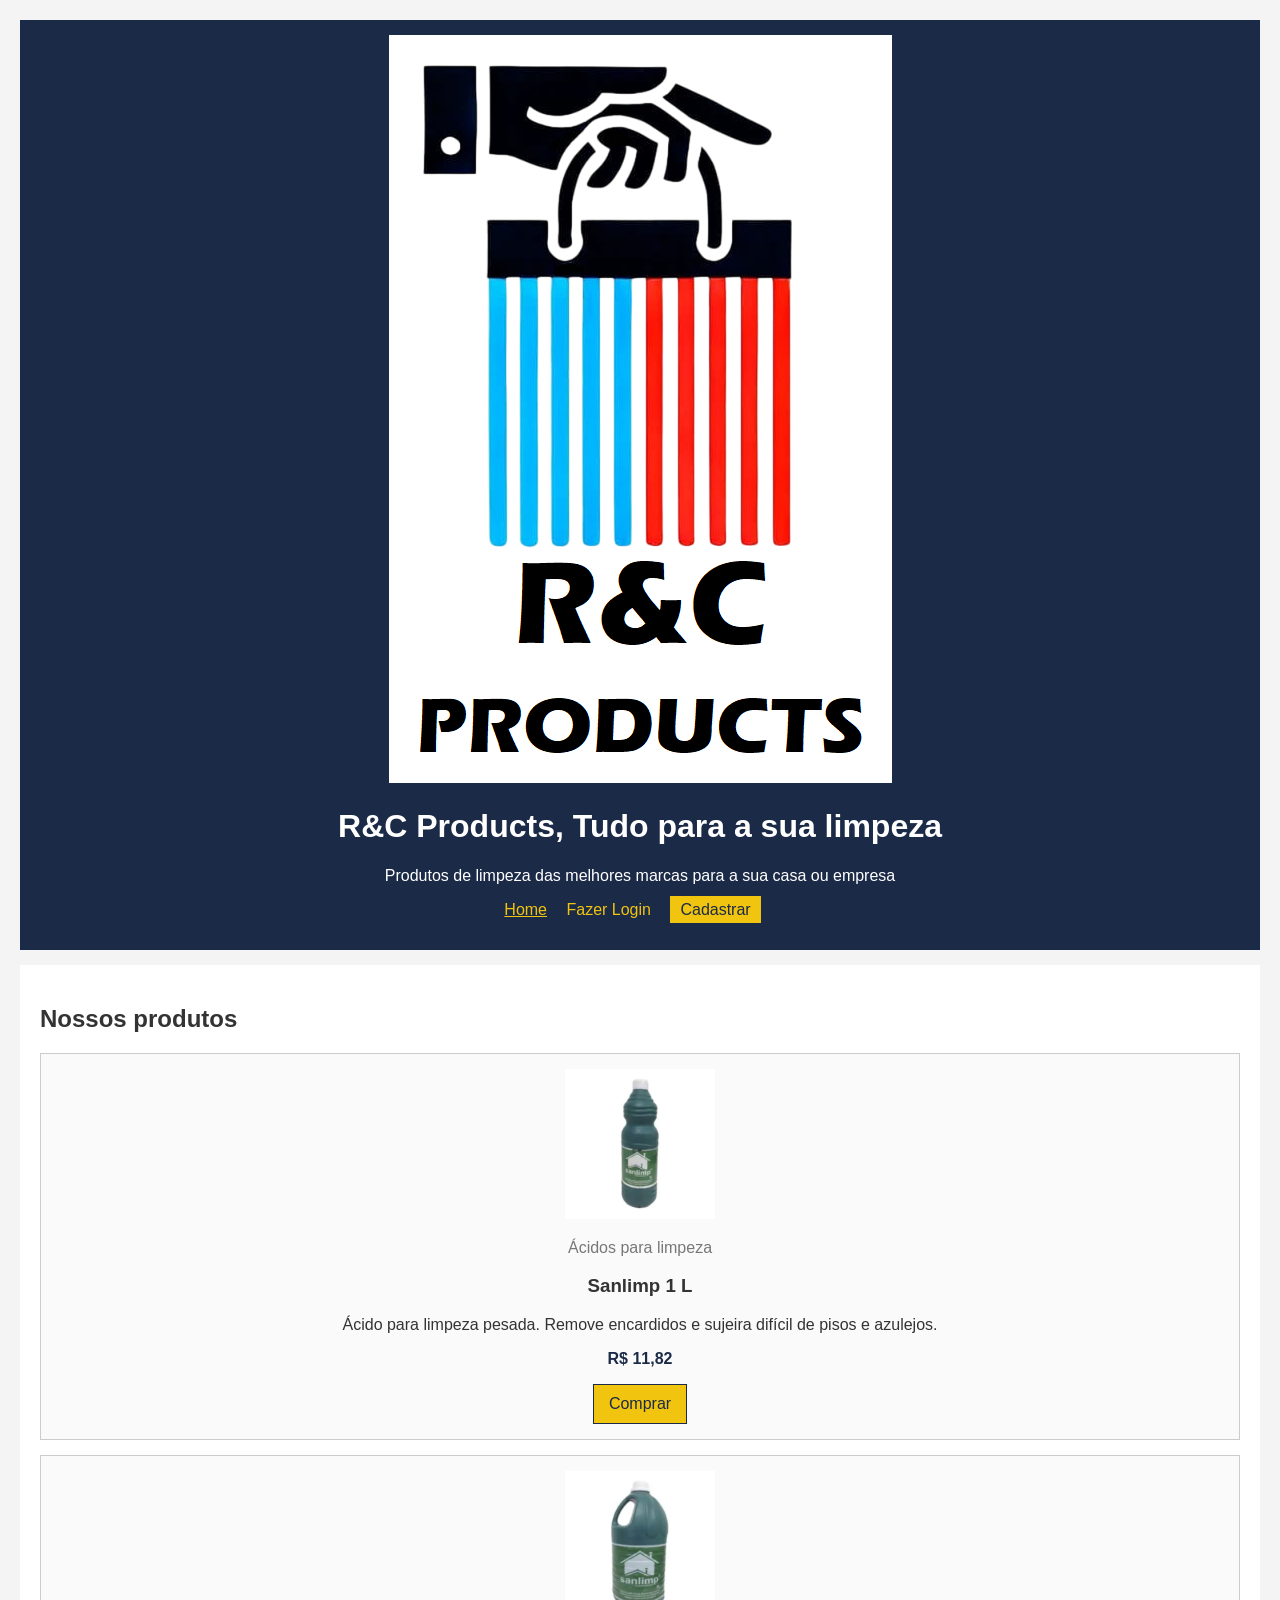
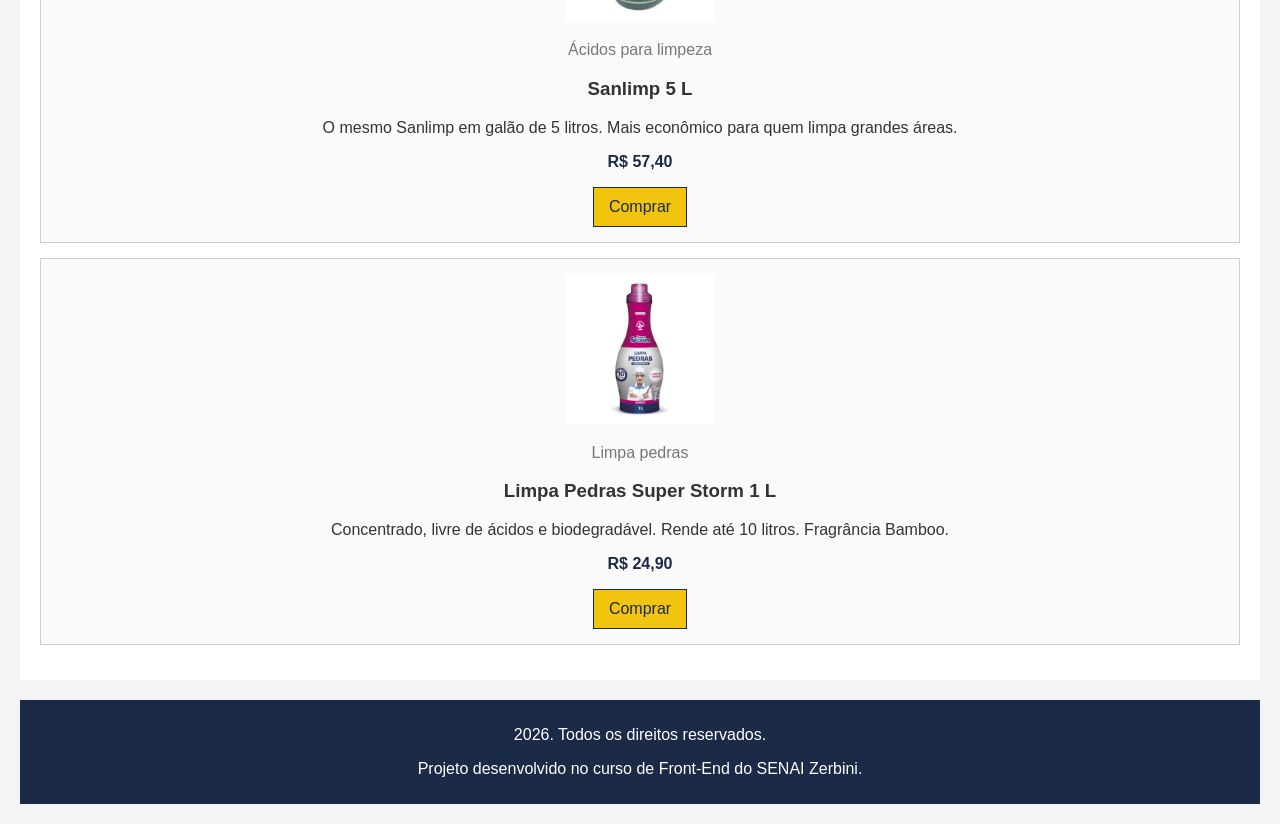
==== index.html @ df9c5c7d "Add files via upload" ====
<!DOCTYPE html>
<html lang="en">

<head>
    <meta charset="UTF-8">
    <meta name="viewport" content="width=device-width, initial-scale=1.0">
    <title>Document</title>
    <link rel="stylesheet" href="style.css">
</head>

<body>
    <header>
    <img src="assets\logo.png" alt="logo" height="10">
    <h1>R&C Products, Tudo para a sua limpeza </h1>
    <p>Produtos de limpeza das melhores marcas para a sua casa ou empresa</p>
    <a href="index.html" class="logo">

    <ul>
        <li><a href="index.html" class="ativo">Home</a></li>
        <li><a href="Login\Login.html">Fazer Login</a></li>
        <li><a href="Cadastro\cadastro.html" class="destaque">Cadastrar</a></li>
    </ul>
    </header>

    <main>
        <section id="produtos" class="produtos">
            <h2>Nossos produtos</h2>

        <article class="produto">
            <img src="assets\sanlimp-1l.png" alt="sanlimp-1l">
            <p class="categoria">Ácidos para limpeza</p>
            <h3>Sanlimp 1 L</h3>
            <p class="descricao">Ácido para limpeza pesada. Remove encardidos e sujeira difícil de pisos e azulejos.</p>
            <p class="preco"><strong>R$ 11,82</strong></p>
            <a href="pages/login.html" class="botao">Comprar</a>
        </article>

        <article class="produto">
            <img src="assets\sanlimp-5l.png" alt="sanlimp-5l">
            <p class="categoria">Ácidos para limpeza</p>
            <h3>Sanlimp 5 L</h3>
            <p class="descricao">O mesmo Sanlimp em galão de 5 litros. Mais econômico para quem limpa grandes áreas.</p>
            <p class="preco"><strong>R$ 57,40</strong></p>
            <a href="pages/login.html" class="botao">Comprar</a>
        </article>
        <article class="produto">
            <img src="assets\limpa-pedras.png" alt="limpa-pedras">
            <p class="categoria">Limpa pedras</p>
            <h3>Limpa Pedras Super Storm 1 L</h3>
            <p class="descricao">Concentrado, livre de ácidos e biodegradável. Rende até 10 litros. Fragrância Bamboo.</p>
            <p class="preco"><strong>R$ 24,90</strong></p>
            <a href="pages/login.html" class="botao">Comprar</a>
        </article>
        </section>

    </main>

    <footer class="rodape">
        <p>2026. Todos os direitos reservados.</p>
        <p>Projeto desenvolvido no curso de Front-End do SENAI Zerbini.</p>
    </footer>

</body>
</html>
---- style.css ----
body {
    font-family: Arial, sans-serif;
    background-color: #f4f4f4;
    color: #333333;
    margin: 0;
    padding: 20px;
}
header {
    background-color: #1b2a47;
    color: #ffffff;
    padding: 15px;
    text-align: center;
}
nav ul, header ul {
    list-style-type: none;
    padding: 0;
}
nav li, header li {
    display: inline;
    margin-right: 15px;
}
nav a, header a {
    color: #f1c40f;
    text-decoration: none;
}
.ativo {
    text-decoration: underline;
}
.destaque {
    background-color: #f1c40f;
    color: #1b2a47;
    padding: 5px 10px;
}
main {
    background-color: #ffffff;
    padding: 20px;
    margin-top: 15px;
}
article {
    border: 1px solid #cccccc;
    padding: 15px;
    margin-bottom: 15px;
    background-color: #fafafa;
}
.produto {
    text-align: center;
}
.produto img {
    height: 150px;
}
.categoria {
    color: #777777;
}
.preco {
    color: #1b2a47;
}
.botao {
    display: inline-block;
    background-color: #f1c40f;
    color: #1b2a47;
    padding: 10px 15px;
    border: 1px solid #1b2a47;
    text-decoration: none;
}
img {
    max-width: 100%;
    height: auto;
}
footer {
    text-align: center;
    padding: 10px;
    margin-top: 20px;
    background-color: #1b2a47;
    color: #ffffff;
}
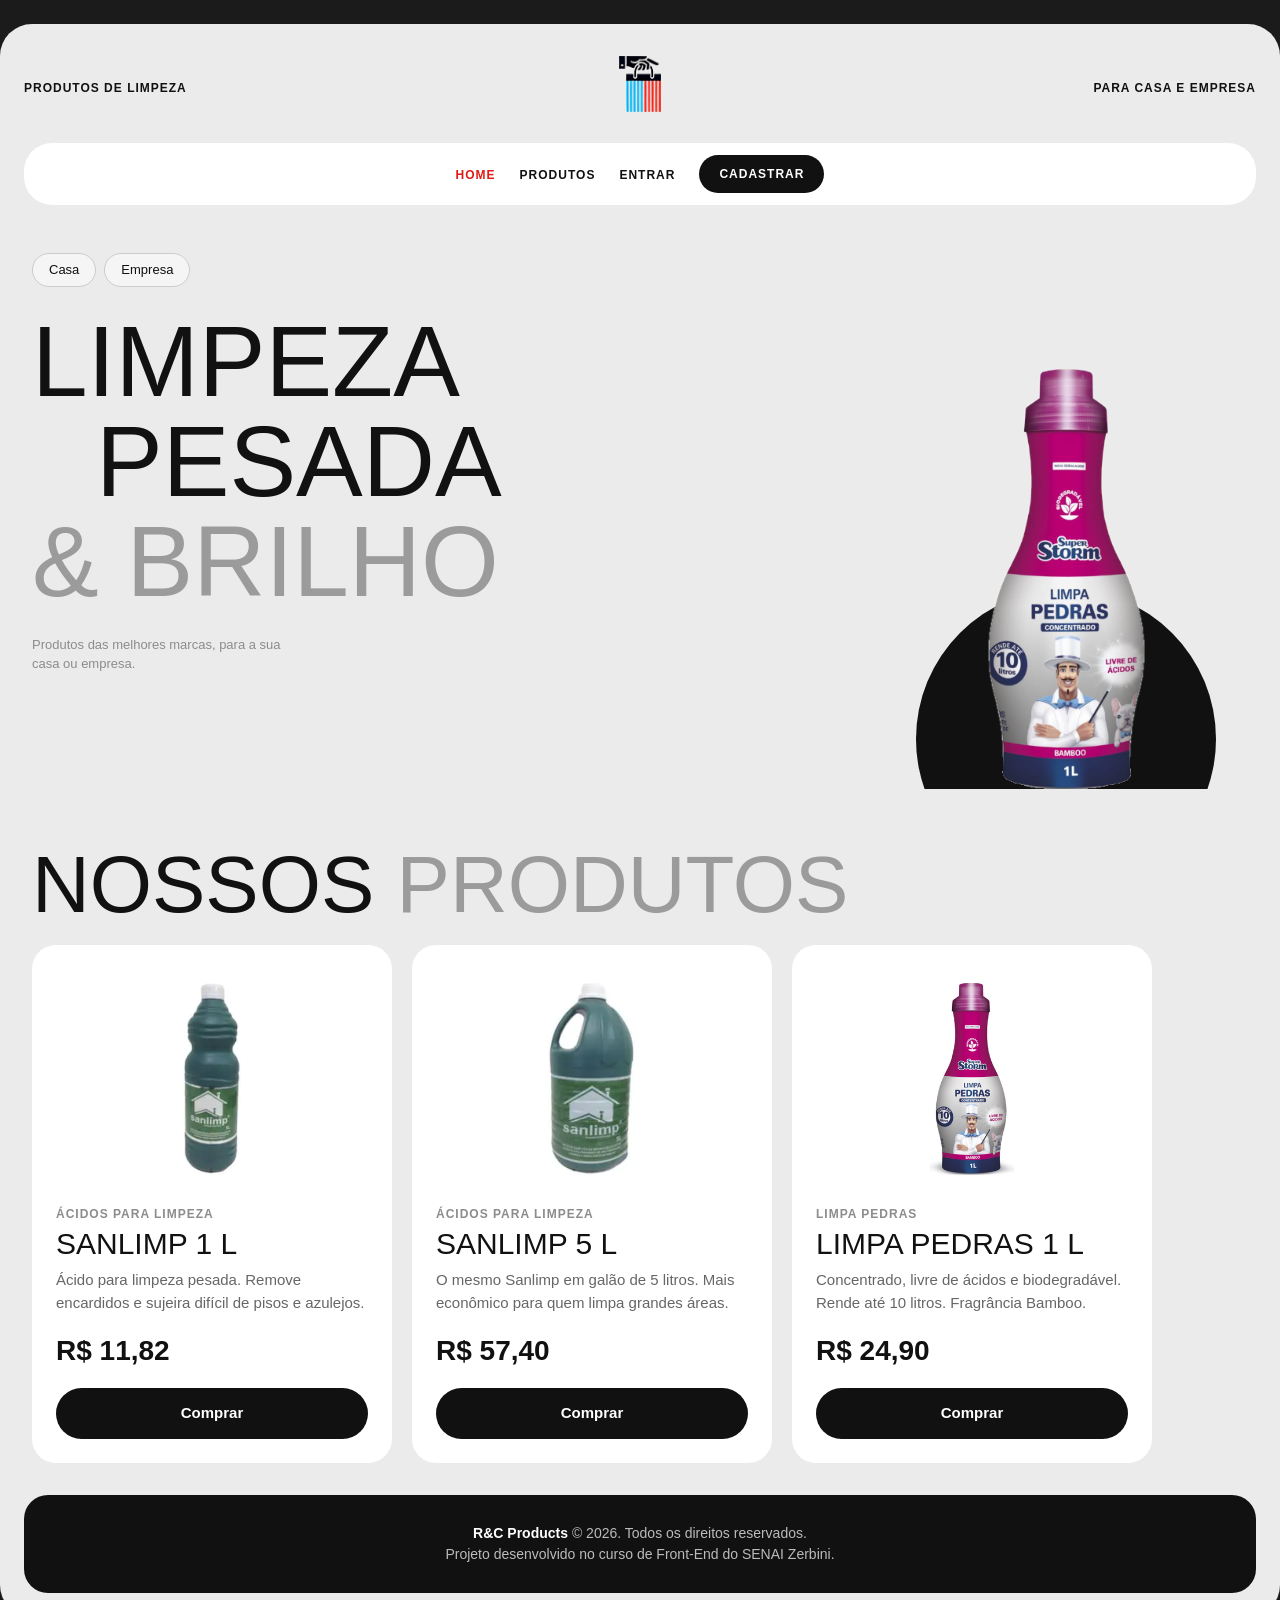
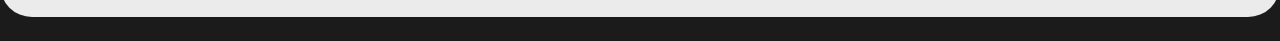
==== commit b31942bd: "Add files via upload" ====
--- a/index.html
+++ b/index.html
@@ -1,64 +1,94 @@
-<!DOCTYPE html>
-<html lang="en">
-
-<head>
-    <meta charset="UTF-8">
-    <meta name="viewport" content="width=device-width, initial-scale=1.0">
-    <title>Document</title>
-    <link rel="stylesheet" href="style.css">
-</head>
-
-<body>
-    <header>
-    <img src="assets\logo.png" alt="logo" height="10">
-    <h1>R&C Products, Tudo para a sua limpeza </h1>
-    <p>Produtos de limpeza das melhores marcas para a sua casa ou empresa</p>
-    <a href="index.html" class="logo">
-
-    <ul>
-        <li><a href="index.html" class="ativo">Home</a></li>
-        <li><a href="Login\Login.html">Fazer Login</a></li>
-        <li><a href="Cadastro\cadastro.html" class="destaque">Cadastrar</a></li>
-    </ul>
-    </header>
-
-    <main>
-        <section id="produtos" class="produtos">
-            <h2>Nossos produtos</h2>
-
-        <article class="produto">
-            <img src="assets\sanlimp-1l.png" alt="sanlimp-1l">
-            <p class="categoria">Ácidos para limpeza</p>
-            <h3>Sanlimp 1 L</h3>
-            <p class="descricao">Ácido para limpeza pesada. Remove encardidos e sujeira difícil de pisos e azulejos.</p>
-            <p class="preco"><strong>R$ 11,82</strong></p>
-            <a href="pages/login.html" class="botao">Comprar</a>
-        </article>
-
-        <article class="produto">
-            <img src="assets\sanlimp-5l.png" alt="sanlimp-5l">
-            <p class="categoria">Ácidos para limpeza</p>
-            <h3>Sanlimp 5 L</h3>
-            <p class="descricao">O mesmo Sanlimp em galão de 5 litros. Mais econômico para quem limpa grandes áreas.</p>
-            <p class="preco"><strong>R$ 57,40</strong></p>
-            <a href="pages/login.html" class="botao">Comprar</a>
-        </article>
-        <article class="produto">
-            <img src="assets\limpa-pedras.png" alt="limpa-pedras">
-            <p class="categoria">Limpa pedras</p>
-            <h3>Limpa Pedras Super Storm 1 L</h3>
-            <p class="descricao">Concentrado, livre de ácidos e biodegradável. Rende até 10 litros. Fragrância Bamboo.</p>
-            <p class="preco"><strong>R$ 24,90</strong></p>
-            <a href="pages/login.html" class="botao">Comprar</a>
-        </article>
-        </section>
-
-    </main>
-
-    <footer class="rodape">
-        <p>2026. Todos os direitos reservados.</p>
-        <p>Projeto desenvolvido no curso de Front-End do SENAI Zerbini.</p>
-    </footer>
-
-</body>
-</html>+<!DOCTYPE html>
+<html lang="pt-BR">
+
+<head>
+    <meta charset="UTF-8">
+    <meta name="viewport" content="width=device-width, initial-scale=1.0">
+    <title>R&amp;C Products | Home</title>
+
+    <link rel="stylesheet" href="style.css">
+</head>
+
+<body>
+
+    <header class="topo">
+        <p class="topo_texto">Produtos de limpeza</p>
+
+        <a href="index.html" class="logo">
+            <img src="assets/logo_icone.png" alt="Logo da R&amp;C Products">
+        </a>
+
+        <p class="topo_texto topo_texto_direita">Para casa e empresa</p>
+    </header>
+
+    <nav class="menu">
+        <ul>
+            <li><a href="index.html" class="menu_ativo">Home</a></li>
+            <li><a href="produto/produto.html">Produtos</a></li>
+            <li><a href="login/login.html">Entrar</a></li>
+            <li><a href="cadastro/cadastro.html" class="menu_pilula">Cadastrar</a></li>
+        </ul>
+    </nav>
+
+    <main class="principal">
+
+        <article class="destaque">
+            <ul class="etiquetas">
+                <li class="etiqueta">Casa</li>
+                <li class="etiqueta">Empresa</li>
+            </ul>
+
+            <h1 class="titulo_gigante">
+                <span>Limpeza</span>
+                <span class="titulo_recuo">Pesada</span>
+                <span class="titulo_cinza">&amp; Brilho</span>
+            </h1>
+
+            <p class="texto_pequeno">Produtos das melhores marcas, para a sua casa ou empresa.</p>
+
+            <figure class="destaque_imagem">
+                <img src="assets/limpa_pedras_destaque.png" alt="Frasco do Limpa Pedras Super Storm 1 litro">
+            </figure>
+        </article>
+
+        <section class="produtos">
+            <h2 class="titulo_secao">Nossos <span class="titulo_cinza">produtos</span></h2>
+
+            <article class="produto">
+                <img src="assets/sanlimp_1l.png" alt="Frasco de 1 litro do Sanlimp">
+                <p class="categoria">Ácidos para limpeza</p>
+                <h3>Sanlimp 1 L</h3>
+                <p class="descricao">Ácido para limpeza pesada. Remove encardidos e sujeira difícil de pisos e azulejos.</p>
+                <p class="preco"><strong>R$ 11,82</strong></p>
+                <a href="login/login.html" class="botao">Comprar</a>
+            </article>
+
+            <article class="produto">
+                <img src="assets/sanlimp_5l.png" alt="Galão de 5 litros do Sanlimp">
+                <p class="categoria">Ácidos para limpeza</p>
+                <h3>Sanlimp 5 L</h3>
+                <p class="descricao">O mesmo Sanlimp em galão de 5 litros. Mais econômico para quem limpa grandes áreas.</p>
+                <p class="preco"><strong>R$ 57,40</strong></p>
+                <a href="login/login.html" class="botao">Comprar</a>
+            </article>
+
+            <article class="produto">
+                <img src="assets/limpa_pedras.png" alt="Frasco do Limpa Pedras Super Storm 1 litro">
+                <p class="categoria">Limpa pedras</p>
+                <h3>Limpa Pedras 1 L</h3>
+                <p class="descricao">Concentrado, livre de ácidos e biodegradável. Rende até 10 litros. Fragrância Bamboo.</p>
+                <p class="preco"><strong>R$ 24,90</strong></p>
+                <a href="login/login.html" class="botao">Comprar</a>
+            </article>
+        </section>
+
+    </main>
+
+    <footer class="rodape">
+        <p><strong>R&amp;C Products</strong> &copy; 2026. Todos os direitos reservados.</p>
+        <p>Projeto desenvolvido no curso de Front-End do SENAI Zerbini.</p>
+    </footer>
+
+</body>
+
+</html>
--- a/style.css
+++ b/style.css
@@ -1,75 +1,429 @@
-body {
-    font-family: Arial, sans-serif;
-    background-color: #f4f4f4;
-    color: #333333;
-    margin: 0;
-    padding: 20px;
-}
-header {
-    background-color: #1b2a47;
-    color: #ffffff;
-    padding: 15px;
-    text-align: center;
-}
-nav ul, header ul {
-    list-style-type: none;
-    padding: 0;
-}
-nav li, header li {
-    display: inline;
-    margin-right: 15px;
-}
-nav a, header a {
-    color: #f1c40f;
-    text-decoration: none;
-}
-.ativo {
-    text-decoration: underline;
-}
-.destaque {
-    background-color: #f1c40f;
-    color: #1b2a47;
-    padding: 5px 10px;
-}
-main {
-    background-color: #ffffff;
-    padding: 20px;
-    margin-top: 15px;
-}
-article {
-    border: 1px solid #cccccc;
-    padding: 15px;
-    margin-bottom: 15px;
-    background-color: #fafafa;
-}
-.produto {
-    text-align: center;
-}
-.produto img {
-    height: 150px;
-}
-.categoria {
-    color: #777777;
-}
-.preco {
-    color: #1b2a47;
-}
-.botao {
-    display: inline-block;
-    background-color: #f1c40f;
-    color: #1b2a47;
-    padding: 10px 15px;
-    border: 1px solid #1b2a47;
-    text-decoration: none;
-}
-img {
-    max-width: 100%;
-    height: auto;
-}
-footer {
-    text-align: center;
-    padding: 10px;
-    margin-top: 20px;
-    background-color: #1b2a47;
-    color: #ffffff;
-}
+* {
+    margin: 0;
+    padding: 0;
+    box-sizing: border-box;
+}
+
+html {
+    background-color: #ebebeb;
+}
+
+body {
+    font-family: Arial, sans-serif;
+    font-size: 16px;
+    line-height: 1.5;
+    color: #111111;
+    background-color: #ebebeb;
+
+    display: flex;
+    flex-wrap: wrap;
+    align-items: flex-start;
+    gap: 16px;
+    padding: 16px;
+}
+
+header,
+nav,
+aside,
+main,
+footer {
+    width: 100%;
+}
+
+h1,
+h2,
+h3 {
+    font-family: Impact, sans-serif;
+    font-weight: normal;
+    text-transform: uppercase;
+    line-height: 1;
+}
+
+a {
+    color: #111111;
+}
+
+.topo {
+    display: flex;
+    justify-content: center;
+    align-items: center;
+    padding-top: 8px;
+}
+
+.topo_texto {
+    display: none;
+    font-size: 12px;
+    font-weight: 600;
+    text-transform: uppercase;
+    letter-spacing: 1px;
+}
+
+.topo_texto_direita {
+    text-align: right;
+}
+
+.logo img {
+    height: 56px;
+}
+
+.menu {
+    padding: 12px 20px;
+    border-radius: 28px;
+    background-color: #ffffff;
+}
+
+.menu ul {
+    list-style: none;
+    display: flex;
+    flex-wrap: wrap;
+    justify-content: center;
+    align-items: center;
+    gap: 8px 24px;
+}
+
+.menu a {
+    font-size: 12px;
+    font-weight: 600;
+    text-transform: uppercase;
+    letter-spacing: 1px;
+    text-decoration: none;
+}
+
+.menu a:hover,
+.menu .menu_ativo {
+    color: #e01b14;
+}
+
+.menu .menu_pilula {
+    display: inline-block;
+    padding: 10px 20px;
+    border-radius: 999px;
+    background-color: #111111;
+    color: #ffffff;
+}
+
+.menu .menu_pilula:hover {
+    background-color: #e01b14;
+    color: #ffffff;
+}
+
+.lateral {
+    padding: 24px;
+    border-radius: 24px;
+    background-color: #ffffff;
+}
+
+.lateral_figura {
+    text-align: center;
+}
+
+.lateral_figura img {
+    width: 180px;
+}
+
+.lateral_figura figcaption {
+    margin-top: 16px;
+    font-weight: 600;
+}
+
+.etiqueta {
+    display: inline-block;
+    padding: 6px 16px;
+    border: 1px solid #cccccc;
+    border-radius: 999px;
+    background-color: #f5f5f5;
+    font-size: 13px;
+}
+
+p.etiqueta {
+    margin-bottom: 16px;
+}
+
+.botao {
+    display: inline-block;
+    padding: 14px 28px;
+    border: none;
+    border-radius: 999px;
+    background-color: #111111;
+    color: #ffffff;
+    font-family: inherit;
+    font-size: 15px;
+    font-weight: 600;
+    text-align: center;
+    text-decoration: none;
+    cursor: pointer;
+}
+
+.botao:hover {
+    background-color: #e01b14;
+}
+
+.texto_pequeno {
+    font-size: 13px;
+    color: #8c8c8c;
+}
+
+.destaque {
+    position: relative;
+    overflow: hidden;
+    padding: 24px 8px 0;
+}
+
+.etiquetas {
+    list-style: none;
+    display: flex;
+    gap: 8px;
+    margin-bottom: 24px;
+}
+
+.titulo_gigante {
+    font-size: 72px;
+    margin-bottom: 24px;
+}
+
+.titulo_gigante span {
+    display: block;
+}
+
+.titulo_recuo {
+    padding-left: 40px;
+}
+
+.titulo_cinza {
+    color: #9b9b9b;
+}
+
+.destaque .texto_pequeno {
+    max-width: 260px;
+    margin-bottom: 24px;
+}
+
+.destaque_imagem {
+    width: 300px;
+    height: 300px;
+    border-radius: 50%;
+    background-color: #111111;
+
+    display: flex;
+    justify-content: center;
+    align-items: flex-end;
+
+    padding-bottom: 100px;
+    margin: 250px auto -100px;
+}
+
+.destaque_imagem img {
+    height: 420px;
+}
+
+.produtos {
+    display: flex;
+    flex-wrap: wrap;
+    gap: 20px;
+    padding: 56px 8px 8px;
+}
+
+.produtos h2 {
+    width: 100%;
+}
+
+.titulo_secao {
+    font-size: 56px;
+}
+
+.produto {
+    width: 100%;
+    padding: 24px;
+    border-radius: 24px;
+    background-color: #ffffff;
+    display: flex;
+    flex-direction: column;
+}
+
+.produto img {
+    width: 100%;
+    max-width: 220px;
+    margin: 0 auto 16px;
+}
+
+.categoria {
+    font-size: 12px;
+    font-weight: 600;
+    text-transform: uppercase;
+    letter-spacing: 1px;
+    color: #8c8c8c;
+}
+
+.produto h3 {
+    font-size: 30px;
+    margin: 6px 0 10px;
+}
+
+.descricao {
+    flex: 1;
+    font-size: 15px;
+    color: #666666;
+}
+
+.preco {
+    font-size: 28px;
+    margin: 16px 0;
+}
+
+.cartao {
+    padding: 32px 24px;
+    border-radius: 24px;
+    background-color: #ffffff;
+}
+
+.cartao h1 {
+    font-size: 56px;
+    margin-bottom: 8px;
+}
+
+.subtitulo {
+    color: #666666;
+    margin-bottom: 24px;
+}
+
+.campo {
+    display: flex;
+    flex-direction: column;
+    gap: 6px;
+    margin-bottom: 16px;
+    font-size: 13px;
+    font-weight: 600;
+}
+
+input {
+    width: 100%;
+    padding: 14px 18px;
+    border: 1px solid #d6d6d6;
+    border-radius: 999px;
+    background-color: #f5f5f5;
+    font-family: inherit;
+    font-size: 15px;
+    font-weight: normal;
+}
+
+input:focus {
+    outline: none;
+    border-color: #111111;
+    background-color: #ffffff;
+}
+
+fieldset {
+    padding: 16px 20px 0;
+    margin-bottom: 20px;
+    border: 1px solid #e1e1e1;
+    border-radius: 20px;
+}
+
+legend {
+    padding: 0 8px;
+    font-weight: 700;
+}
+
+form .botao {
+    width: 100%;
+    margin-top: 8px;
+}
+
+.links_apoio {
+    list-style: none;
+    margin-top: 24px;
+    text-align: center;
+}
+
+.links_apoio li {
+    margin-bottom: 8px;
+}
+
+.links_apoio a {
+    font-size: 14px;
+    font-weight: 600;
+}
+
+.links_apoio a:hover {
+    color: #e01b14;
+}
+
+.rodape {
+    padding: 28px 20px;
+    border-radius: 24px;
+    background-color: #111111;
+    color: #bbbbbb;
+    font-size: 14px;
+    text-align: center;
+}
+
+.rodape strong {
+    color: #ffffff;
+}
+
+@media (min-width: 1100px) {
+    html {
+        background-color: #1b1b1b;
+    }
+
+    body {
+        max-width: 1280px;
+        margin: 24px auto;
+        padding: 24px;
+        gap: 24px;
+        border-radius: 32px;
+    }
+
+    .topo {
+        justify-content: space-between;
+    }
+
+    .topo_texto {
+        display: block;
+        flex: 1;
+        max-width: 220px;
+    }
+
+    aside {
+        width: 300px;
+        position: sticky;
+        top: 24px;
+    }
+
+    main {
+        flex: 1;
+        min-width: 0;
+    }
+
+    .destaque {
+        min-height: 560px;
+    }
+
+    .titulo_gigante {
+        font-size: 100px;
+    }
+
+    .titulo_recuo {
+        padding-left: 64px;
+    }
+
+    .destaque_imagem {
+        position: absolute;
+        right: 40px;
+        bottom: -100px;
+        margin: 0;
+    }
+
+    .produto {
+        flex: 1;
+        max-width: 360px;
+    }
+
+    .titulo_secao {
+        font-size: 80px;
+    }
+
+    .cartao {
+        padding: 48px;
+    }
+}
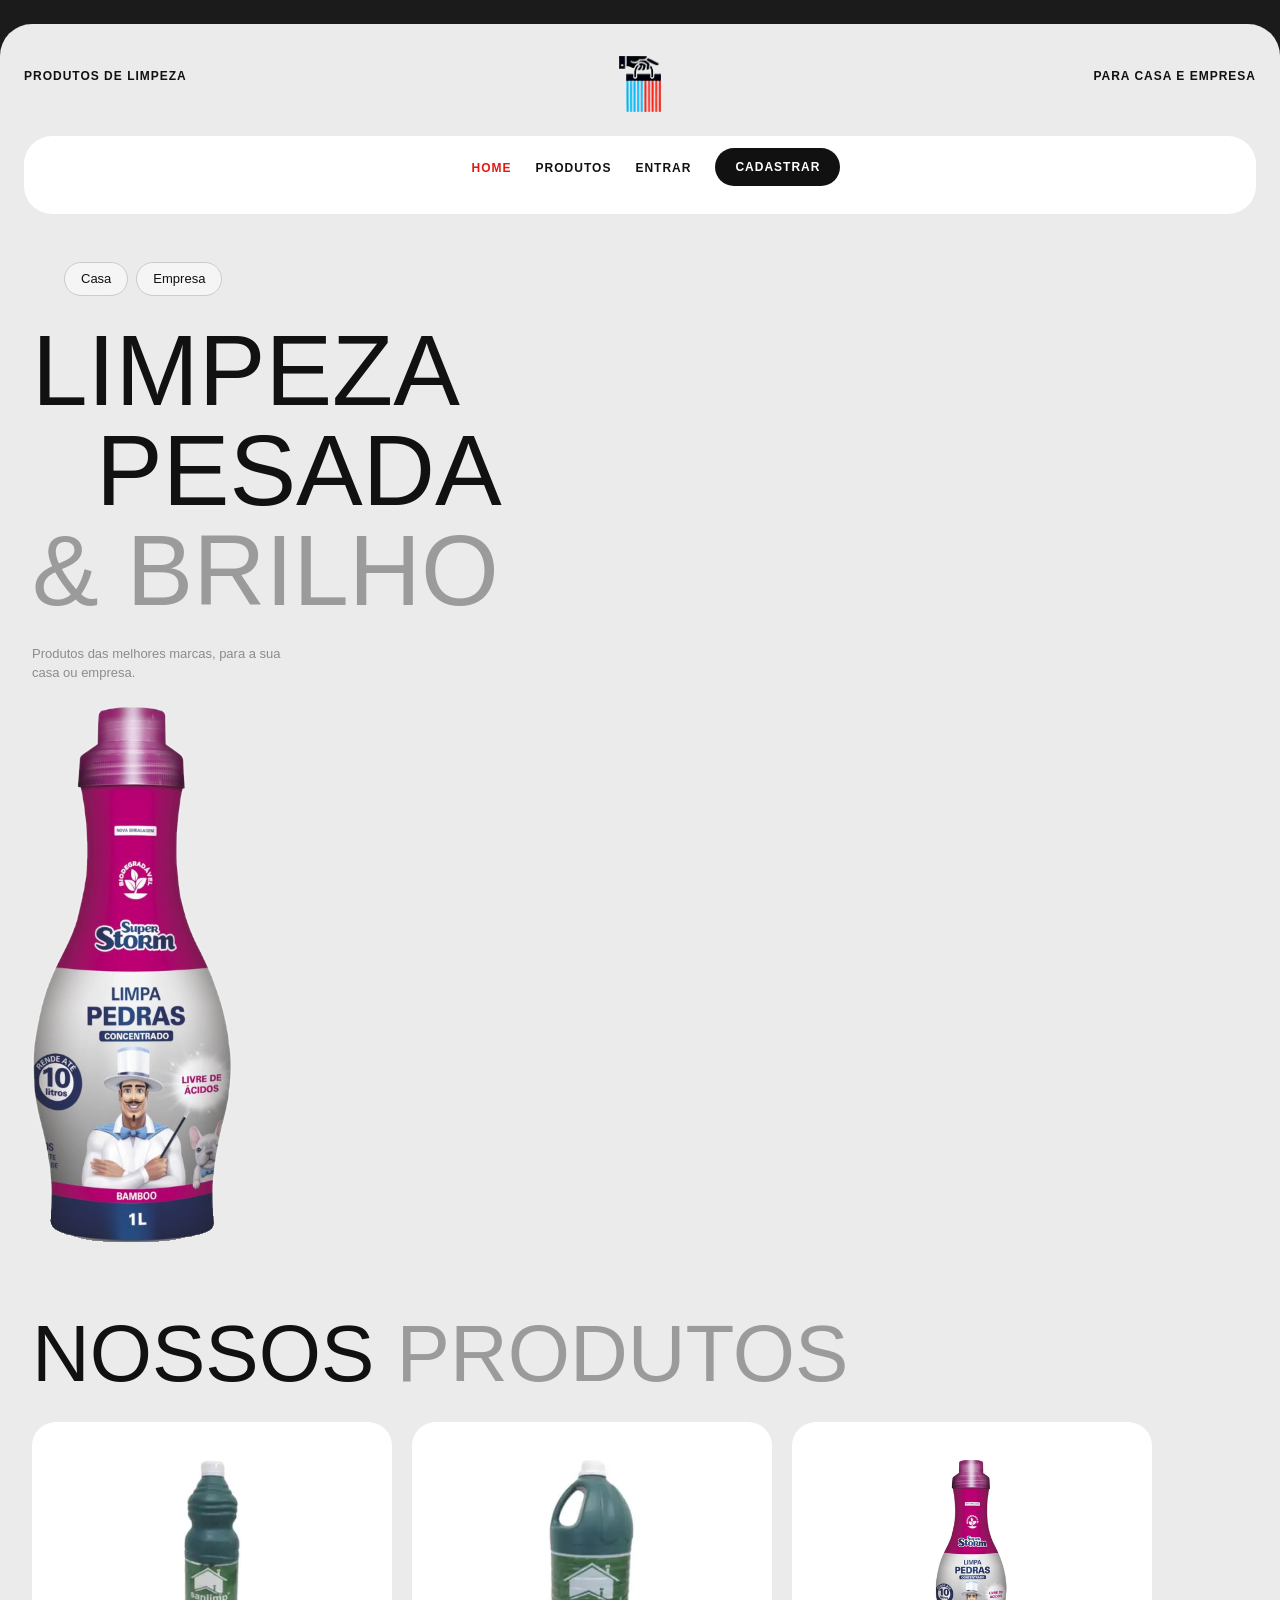
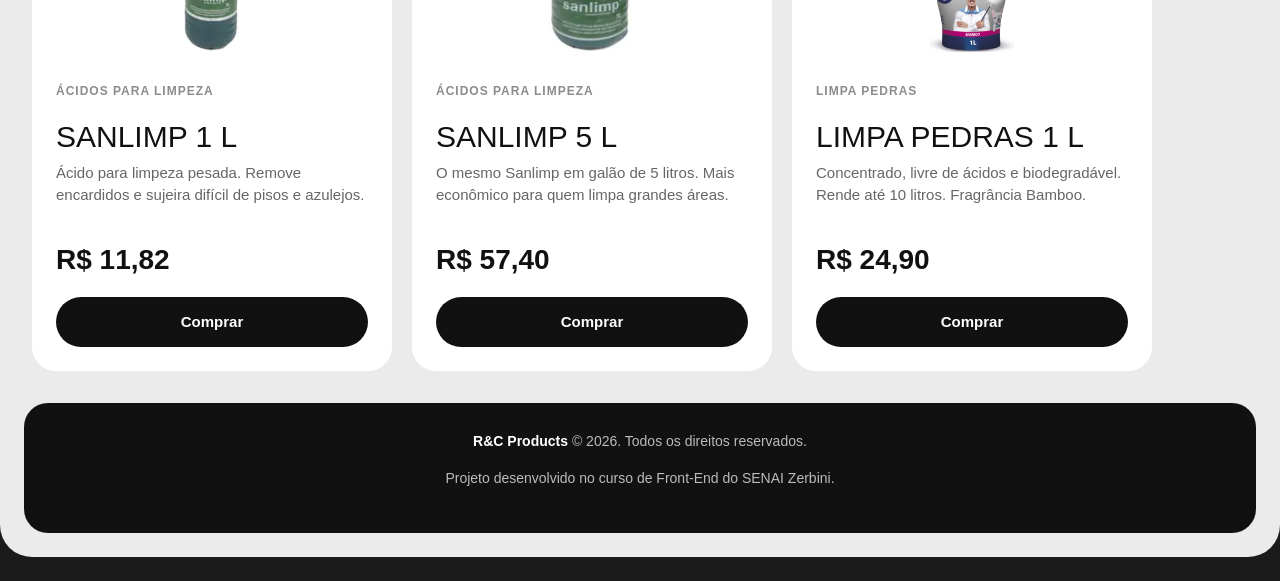
==== commit 42c78441: "Add files via upload" ====
--- a/index.html
+++ b/index.html
@@ -5,7 +5,7 @@
     <meta charset="UTF-8">
     <meta name="viewport" content="width=device-width, initial-scale=1.0">
     <title>R&amp;C Products | Home</title>
-
+    <link href="https://cdn.jsdelivr.net/npm/bootstrap@5.3.8/dist/css/bootstrap.min.css" rel="stylesheet" integrity="sha384-sRIl4kxILFvY47J16cr9ZwB07vP4J8+LH7qKQnuqkuIAvNWLzeN8tE5YBujZqJLB" crossorigin="anonymous">
     <link rel="stylesheet" href="style.css">
 </head>
 
@@ -46,7 +46,7 @@
 
             <p class="texto_pequeno">Produtos das melhores marcas, para a sua casa ou empresa.</p>
 
-            <figure class="destaque_imagem">
+            <figure class="">
                 <img src="assets/limpa_pedras_destaque.png" alt="Frasco do Limpa Pedras Super Storm 1 litro">
             </figure>
         </article>
@@ -88,7 +88,7 @@
         <p><strong>R&amp;C Products</strong> &copy; 2026. Todos os direitos reservados.</p>
         <p>Projeto desenvolvido no curso de Front-End do SENAI Zerbini.</p>
     </footer>
-
+<script src="https://cdn.jsdelivr.net/npm/bootstrap@5.3.8/dist/js/bootstrap.bundle.min.js" integrity="sha384-FKyoEForCGlyvwx9Hj09JcYn3nv7wiPVlz7YYwJrWVcXK/BmnVDxM+D2scQbITxI" crossorigin="anonymous"></script>
 </body>
 
 </html>
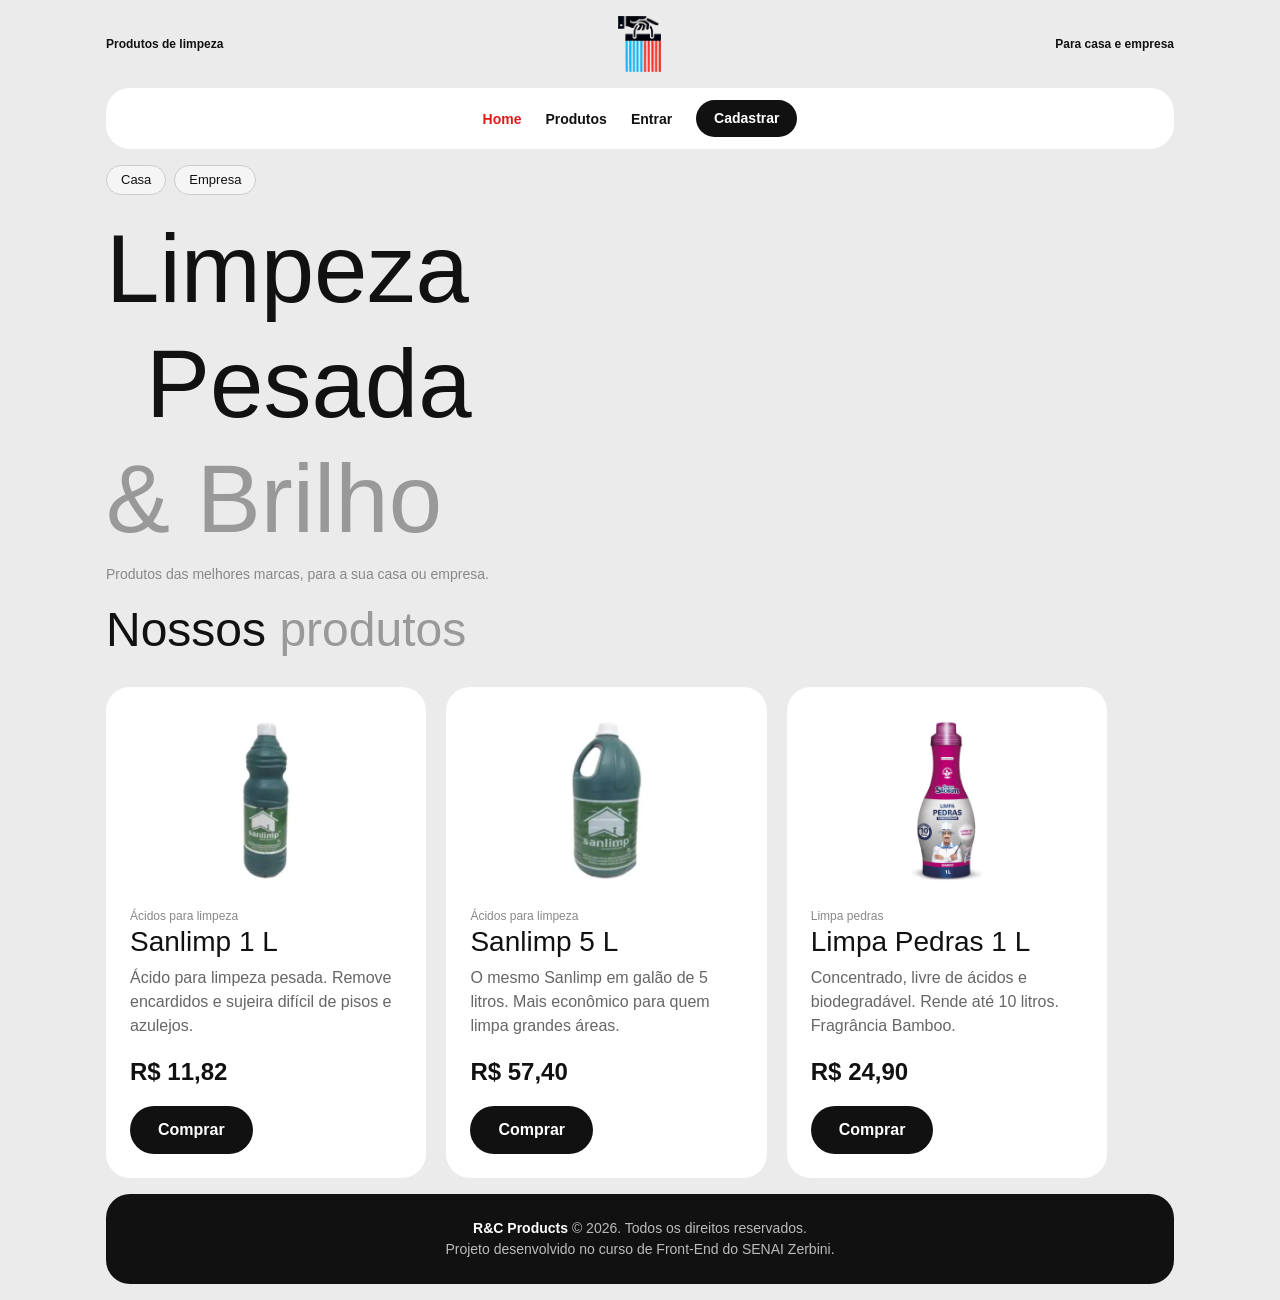
==== commit 36c95b4e: "Add files via upload" ====
--- a/index.html
+++ b/index.html
@@ -46,9 +46,7 @@
 
             <p class="texto_pequeno">Produtos das melhores marcas, para a sua casa ou empresa.</p>
 
-            <figure class="">
-                <img src="assets/limpa_pedras_destaque.png" alt="Frasco do Limpa Pedras Super Storm 1 litro">
-            </figure>
+
         </article>
 
         <section class="produtos">
--- a/style.css
+++ b/style.css
@@ -1,42 +1,16 @@
-* {
-    margin: 0;
-    padding: 0;
-    box-sizing: border-box;
-}
-
-html {
-    background-color: #ebebeb;
-}
-
 body {
+    max-width: 1100px;
+    margin: 0 auto;
+    padding: 16px;
     font-family: Arial, sans-serif;
-    font-size: 16px;
-    line-height: 1.5;
     color: #111111;
     background-color: #ebebeb;
-
-    display: flex;
-    flex-wrap: wrap;
-    align-items: flex-start;
-    gap: 16px;
-    padding: 16px;
-}
-
-header,
-nav,
-aside,
-main,
-footer {
-    width: 100%;
 }
 
 h1,
 h2,
 h3 {
     font-family: Impact, sans-serif;
-    font-weight: normal;
-    text-transform: uppercase;
-    line-height: 1;
 }
 
 a {
@@ -45,140 +19,77 @@
 
 .topo {
     display: flex;
+    justify-content: space-between;
+    align-items: center;
+    margin-bottom: 16px;
+}
+
+.topo_texto {
+    margin: 0;
+    font-size: 12px;
+    font-weight: bold;
+}
+
+.topo_texto_direita {
+    text-align: right;
+}
+
+.logo img {
+    height: 56px;
+}
+
+.menu {
+    margin-bottom: 16px;
+    padding: 12px;
+    border-radius: 24px;
+    background-color: #ffffff;
+}
+
+.menu ul {
+    display: flex;
     justify-content: center;
     align-items: center;
-    padding-top: 8px;
-}
-
-.topo_texto {
-    display: none;
-    font-size: 12px;
-    font-weight: 600;
-    text-transform: uppercase;
-    letter-spacing: 1px;
-}
-
-.topo_texto_direita {
-    text-align: right;
-}
-
-.logo img {
-    height: 56px;
-}
-
-.menu {
-    padding: 12px 20px;
-    border-radius: 28px;
-    background-color: #ffffff;
-}
-
-.menu ul {
+    gap: 24px;
+    margin: 0;
+    padding: 0;
     list-style: none;
-    display: flex;
-    flex-wrap: wrap;
-    justify-content: center;
-    align-items: center;
-    gap: 8px 24px;
 }
 
 .menu a {
-    font-size: 12px;
-    font-weight: 600;
-    text-transform: uppercase;
-    letter-spacing: 1px;
+    font-size: 14px;
+    font-weight: bold;
     text-decoration: none;
 }
 
-.menu a:hover,
-.menu .menu_ativo {
+.menu_ativo {
     color: #e01b14;
 }
 
-.menu .menu_pilula {
+.menu_pilula {
     display: inline-block;
-    padding: 10px 20px;
+    padding: 8px 18px;
     border-radius: 999px;
+    color: #ffffff;
     background-color: #111111;
-    color: #ffffff;
-}
-
-.menu .menu_pilula:hover {
-    background-color: #e01b14;
-    color: #ffffff;
-}
-
-.lateral {
-    padding: 24px;
-    border-radius: 24px;
-    background-color: #ffffff;
-}
-
-.lateral_figura {
-    text-align: center;
-}
-
-.lateral_figura img {
-    width: 180px;
-}
-
-.lateral_figura figcaption {
-    margin-top: 16px;
-    font-weight: 600;
+}
+
+.etiquetas {
+    display: flex;
+    gap: 8px;
+    padding: 0;
+    list-style: none;
 }
 
 .etiqueta {
-    display: inline-block;
-    padding: 6px 16px;
+    padding: 4px 14px;
     border: 1px solid #cccccc;
     border-radius: 999px;
+    font-size: 13px;
     background-color: #f5f5f5;
-    font-size: 13px;
-}
-
-p.etiqueta {
-    margin-bottom: 16px;
-}
-
-.botao {
-    display: inline-block;
-    padding: 14px 28px;
-    border: none;
-    border-radius: 999px;
-    background-color: #111111;
-    color: #ffffff;
-    font-family: inherit;
-    font-size: 15px;
-    font-weight: 600;
-    text-align: center;
-    text-decoration: none;
-    cursor: pointer;
-}
-
-.botao:hover {
-    background-color: #e01b14;
-}
-
-.texto_pequeno {
-    font-size: 13px;
-    color: #8c8c8c;
-}
-
-.destaque {
-    position: relative;
-    overflow: hidden;
-    padding: 24px 8px 0;
-}
-
-.etiquetas {
-    list-style: none;
-    display: flex;
-    gap: 8px;
-    margin-bottom: 24px;
 }
 
 .titulo_gigante {
-    font-size: 72px;
-    margin-bottom: 24px;
+    font-size: 64px;
 }
 
 .titulo_gigante span {
@@ -190,45 +101,32 @@
 }
 
 .titulo_cinza {
-    color: #9b9b9b;
-}
-
-.destaque .texto_pequeno {
-    max-width: 260px;
-    margin-bottom: 24px;
-}
-
-.destaque_imagem {
-    width: 300px;
-    height: 300px;
-    border-radius: 50%;
-    background-color: #111111;
-
-    display: flex;
-    justify-content: center;
-    align-items: flex-end;
-
-    padding-bottom: 100px;
-    margin: 250px auto -100px;
-}
-
-.destaque_imagem img {
-    height: 420px;
+    color: #999999;
+}
+
+.texto_pequeno {
+    font-size: 14px;
+    color: #888888;
+}
+
+.destaque figure {
+    text-align: center;
+}
+
+.destaque figure img {
+    height: 320px;
 }
 
 .produtos {
     display: flex;
     flex-wrap: wrap;
     gap: 20px;
-    padding: 56px 8px 8px;
+    margin-bottom: 16px;
 }
 
 .produtos h2 {
     width: 100%;
-}
-
-.titulo_secao {
-    font-size: 56px;
+    font-size: 48px;
 }
 
 .produto {
@@ -236,194 +134,67 @@
     padding: 24px;
     border-radius: 24px;
     background-color: #ffffff;
-    display: flex;
-    flex-direction: column;
 }
 
 .produto img {
-    width: 100%;
-    max-width: 220px;
+    display: block;
+    width: 180px;
     margin: 0 auto 16px;
 }
 
 .categoria {
+    margin: 0;
     font-size: 12px;
-    font-weight: 600;
-    text-transform: uppercase;
-    letter-spacing: 1px;
-    color: #8c8c8c;
-}
-
-.produto h3 {
-    font-size: 30px;
-    margin: 6px 0 10px;
+    color: #888888;
 }
 
 .descricao {
-    flex: 1;
-    font-size: 15px;
     color: #666666;
 }
 
 .preco {
-    font-size: 28px;
-    margin: 16px 0;
-}
-
-.cartao {
-    padding: 32px 24px;
+    font-size: 24px;
+}
+
+.botao {
+    display: inline-block;
+    padding: 12px 28px;
+    border-radius: 999px;
+    font-weight: bold;
+    text-decoration: none;
+    color: #ffffff;
+    background-color: #111111;
+}
+
+.botao:hover {
+    color: #ffffff;
+    background-color: #e01b14;
+}
+
+.rodape {
+    padding: 24px;
     border-radius: 24px;
-    background-color: #ffffff;
-}
-
-.cartao h1 {
-    font-size: 56px;
-    margin-bottom: 8px;
-}
-
-.subtitulo {
-    color: #666666;
-    margin-bottom: 24px;
-}
-
-.campo {
-    display: flex;
-    flex-direction: column;
-    gap: 6px;
-    margin-bottom: 16px;
-    font-size: 13px;
-    font-weight: 600;
-}
-
-input {
-    width: 100%;
-    padding: 14px 18px;
-    border: 1px solid #d6d6d6;
-    border-radius: 999px;
-    background-color: #f5f5f5;
-    font-family: inherit;
-    font-size: 15px;
-    font-weight: normal;
-}
-
-input:focus {
-    outline: none;
-    border-color: #111111;
-    background-color: #ffffff;
-}
-
-fieldset {
-    padding: 16px 20px 0;
-    margin-bottom: 20px;
-    border: 1px solid #e1e1e1;
-    border-radius: 20px;
-}
-
-legend {
-    padding: 0 8px;
-    font-weight: 700;
-}
-
-form .botao {
-    width: 100%;
-    margin-top: 8px;
-}
-
-.links_apoio {
-    list-style: none;
-    margin-top: 24px;
     text-align: center;
-}
-
-.links_apoio li {
-    margin-bottom: 8px;
-}
-
-.links_apoio a {
     font-size: 14px;
-    font-weight: 600;
-}
-
-.links_apoio a:hover {
-    color: #e01b14;
-}
-
-.rodape {
-    padding: 28px 20px;
-    border-radius: 24px;
+    color: #bbbbbb;
     background-color: #111111;
-    color: #bbbbbb;
-    font-size: 14px;
-    text-align: center;
+}
+
+.rodape p {
+    margin: 0;
 }
 
 .rodape strong {
     color: #ffffff;
 }
 
-@media (min-width: 1100px) {
-    html {
-        background-color: #1b1b1b;
+@media (min-width: 900px) {
+
+    .titulo_gigante {
+        font-size: 96px;
     }
 
-    body {
-        max-width: 1280px;
-        margin: 24px auto;
-        padding: 24px;
-        gap: 24px;
-        border-radius: 32px;
+    .produto {
+        width: 30%;
     }
-
-    .topo {
-        justify-content: space-between;
-    }
-
-    .topo_texto {
-        display: block;
-        flex: 1;
-        max-width: 220px;
-    }
-
-    aside {
-        width: 300px;
-        position: sticky;
-        top: 24px;
-    }
-
-    main {
-        flex: 1;
-        min-width: 0;
-    }
-
-    .destaque {
-        min-height: 560px;
-    }
-
-    .titulo_gigante {
-        font-size: 100px;
-    }
-
-    .titulo_recuo {
-        padding-left: 64px;
-    }
-
-    .destaque_imagem {
-        position: absolute;
-        right: 40px;
-        bottom: -100px;
-        margin: 0;
-    }
-
-    .produto {
-        flex: 1;
-        max-width: 360px;
-    }
-
-    .titulo_secao {
-        font-size: 80px;
-    }
-
-    .cartao {
-        padding: 48px;
-    }
-}
+}
